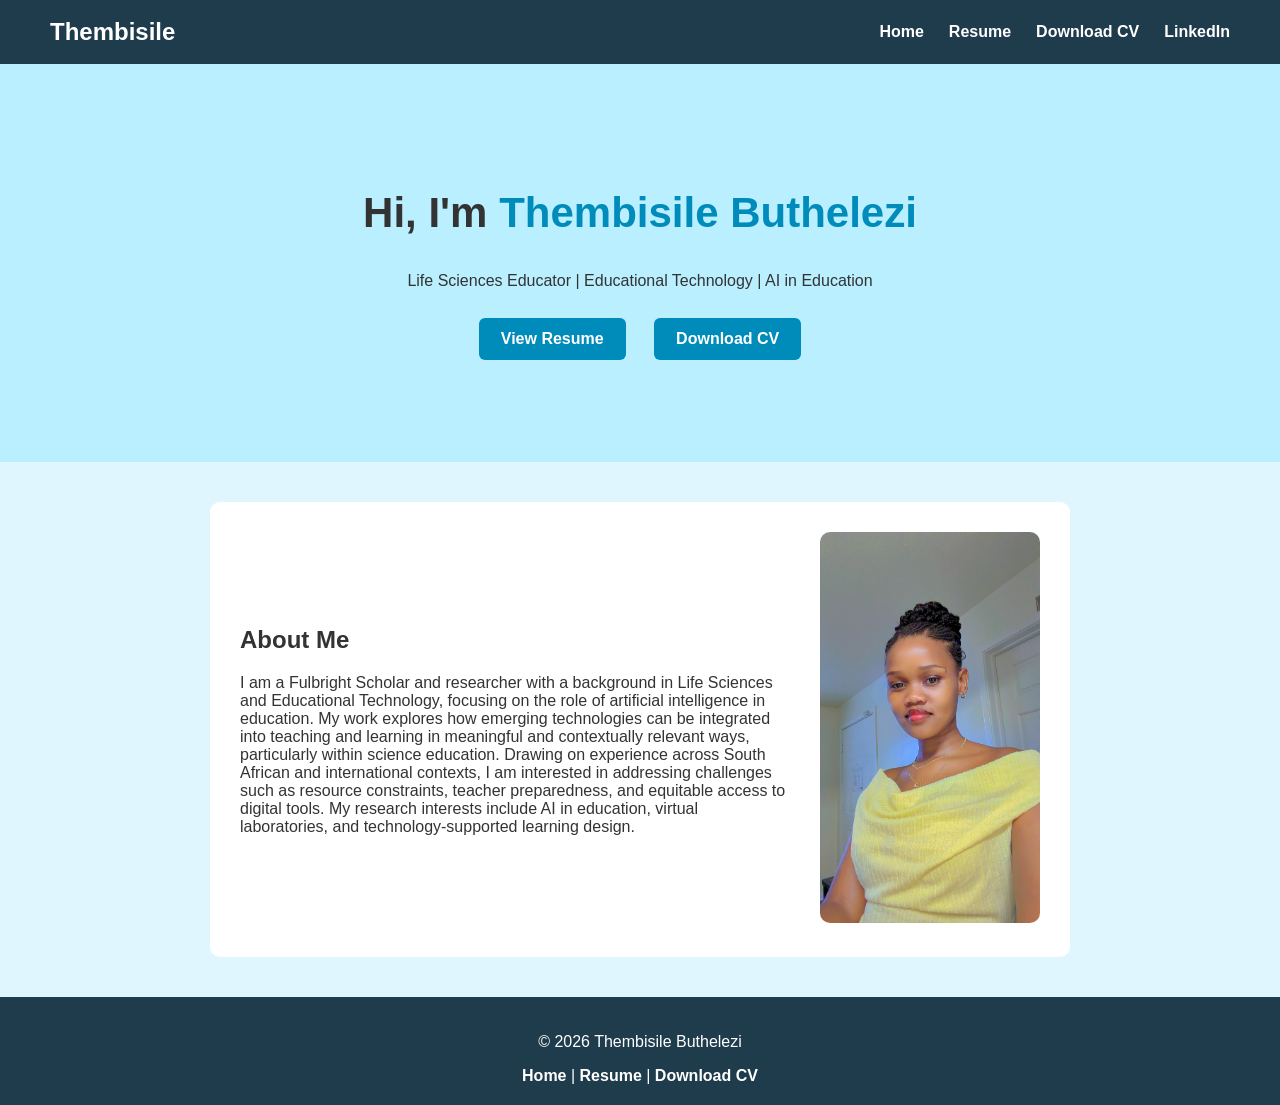
==== index.html @ de8a2062 "Update index.html" ====
<!DOCTYPE html>
<html>
<head>
    <title>Thembisile Buthelezi</title>
    <link rel="stylesheet" href="style.css">
</head>

<body>

<!-- NAVBAR -->
<header>
    <nav>
        <h2 class="logo">Thembisile</h2>
        <ul>
            <li><a href="index.html">Home</a></li>
            <li><a href="resume.html">Resume</a></li>
            <li><a href="Thembisile_Buthelezi_Resume.pdf" download>Download CV</a></li>
            <li><a href="hlinkedin.com/in/thembisile-buthelezi-3b1889375" target="_blank">LinkedIn</a></li>
        </ul>
    </nav>
</header>

<!-- HERO SECTION -->
<section class="hero">
    <h1>Hi, I'm <span>Thembisile Buthelezi</span></h1>
    <p>Life Sciences Educator | Educational Technology | AI in Education</p>

    <a href="resume.html" class="btn">View Resume</a>
    <a href="Thembisile_Buthelezi_Resume.pdf" class="btn">Download CV</a>
</section>

<!-- ABOUT -->
<section class="about">
    <div class="about-container">

        <div class="about-text">
            <h2>About Me</h2>
            <p>
I am a Fulbright Scholar and researcher with a background in Life Sciences and Educational Technology, focusing on the role of artificial intelligence in education. My work explores how emerging technologies can be integrated into teaching and learning in meaningful and contextually relevant ways, particularly within science education.

Drawing on experience across South African and international contexts, I am interested in addressing challenges such as resource constraints, teacher preparedness, and equitable access to digital tools. My research interests include AI in education, virtual laboratories, and technology-supported learning design.
</p>
        </div>

        <div class="about-image">
            <img src="profile.jpg" alt="Profile Picture">
        </div>

    </div>
</section>

<!-- FOOTER -->
<footer>
    <p>© 2026 Thembisile Buthelezi</p>
    <a href="index.html">Home</a> |
    <a href="resume.html">Resume</a> |
    <a href="Thembisile_Buthelezi_Resume.pdf">Download CV</a>
</footer>

</body>
</html>
---- style.css ----
body {
    margin: 0;
    font-family: Arial, sans-serif;
    background-color: #dff6ff;
    color: #333;
}

header {
    background-color: #1f3c4d;
    padding: 18px 50px;
}

nav {
    display: flex;
    justify-content: space-between;
    align-items: center;
}

.logo {
    color: white;
    margin: 0;
}

nav ul {
    list-style: none;
    display: flex;
    gap: 25px;
    margin: 0;
    padding: 0;
}

nav a, footer a {
    color: white;
    text-decoration: none;
    font-weight: bold;
}

.hero {
    text-align: center;
    padding: 90px 20px;
    background-color: #b9efff;
}

.hero h1 {
    font-size: 42px;
}

.hero span {
    color: #008cba;
}

.btn {
    display: inline-block;
    margin: 12px;
    padding: 12px 22px;
    background-color: #008cba;
    color: white;
    border-radius: 6px;
    text-decoration: none;
    font-weight: bold;
}

.about {
    max-width: 800px;
    margin: 40px auto;
    background: white;
    padding: 30px;
    border-radius: 10px;
    text-align: center;
}

footer {
    background-color: #1f3c4d;
    color: white;
    text-align: center;
    padding: 20px;
}
.about-container {
    display: flex;
    align-items: center;
    justify-content: space-between;
    gap: 30px;
}

.about-text {
    flex: 1;
    text-align: left;
}

.about-image img {
    width: 220px;
    border-radius: 10px;
}
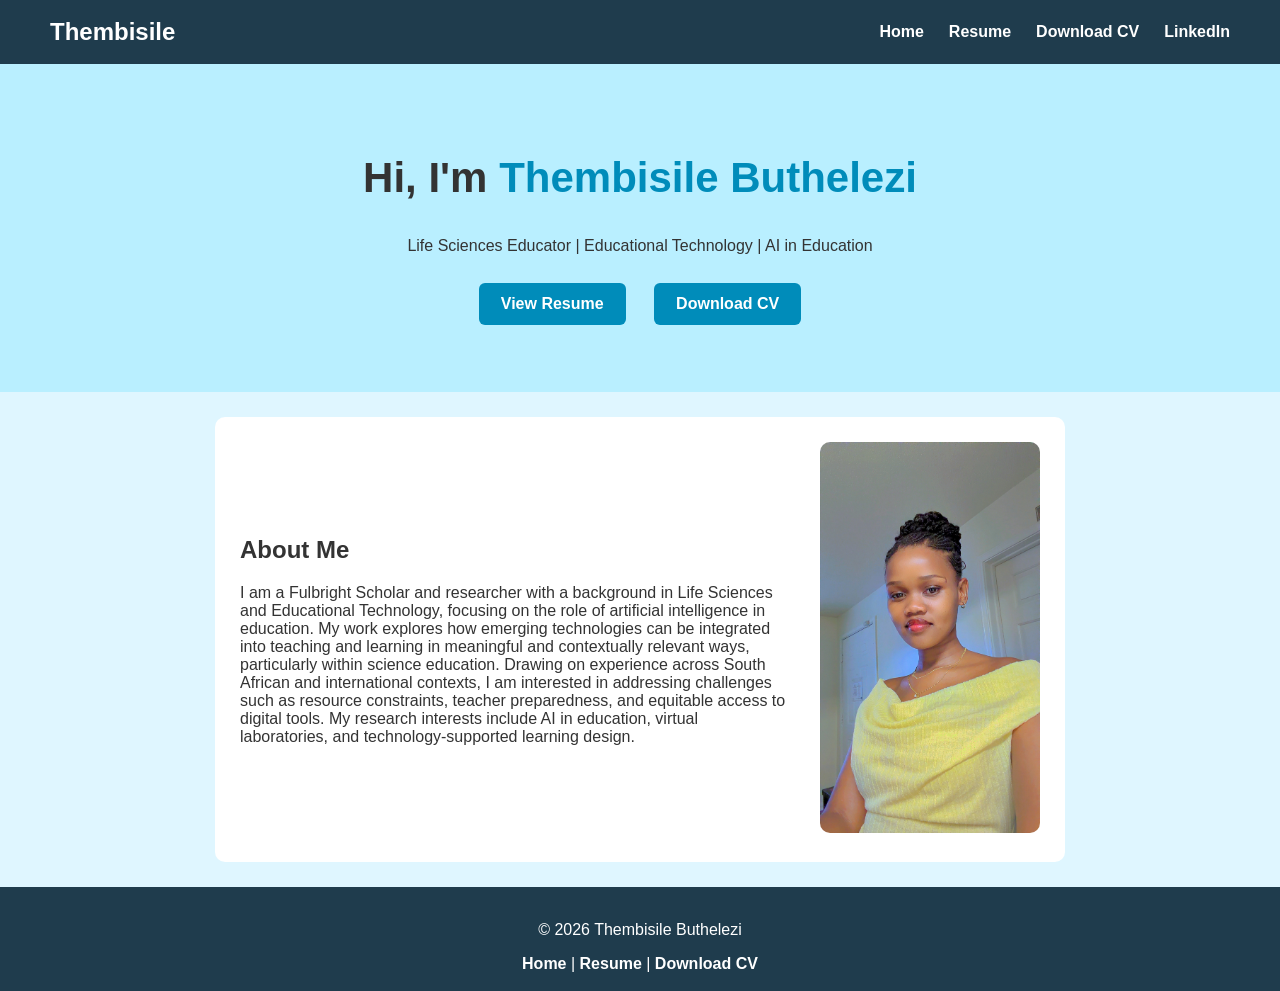
==== commit 418f5246: "Update index.html" ====
--- a/index.html
+++ b/index.html
@@ -15,7 +15,7 @@
             <li><a href="index.html">Home</a></li>
             <li><a href="resume.html">Resume</a></li>
             <li><a href="Thembisile_Buthelezi_Resume.pdf" download>Download CV</a></li>
-            <li><a href="hlinkedin.com/in/thembisile-buthelezi-3b1889375" target="_blank">LinkedIn</a></li>
+            <li><a href="linkedin.com/in/thembisile-buthelezi-3b1889375" target="_blank">LinkedIn</a></li>
         </ul>
     </nav>
 </header>
--- a/style.css
+++ b/style.css
@@ -91,3 +91,44 @@
     width: 220px;
     border-radius: 10px;
 }
+main {
+    min-height: calc(100vh - 150px);
+}
+
+.hero {
+    padding: 55px 20px;
+}
+
+.about {
+    margin: 25px auto;
+    padding: 25px;
+}
+
+.projects {
+    padding: 25px 20px;
+}
+
+footer {
+    padding: 18px;
+}
+.resume-container {
+    max-width: 800px;
+    margin: 40px auto;
+    background: white;
+    padding: 40px;
+    border-radius: 10px;
+    box-shadow: 0 0 15px rgba(0,0,0,0.1);
+}
+
+.resume-container h1,
+.resume-container h2 {
+    text-align: center;
+}
+
+.resume-container p {
+    line-height: 1.6;
+}
+.resume-container h2 {
+    border-bottom: 2px solid #008cba;
+    padding-bottom: 5px;
+}
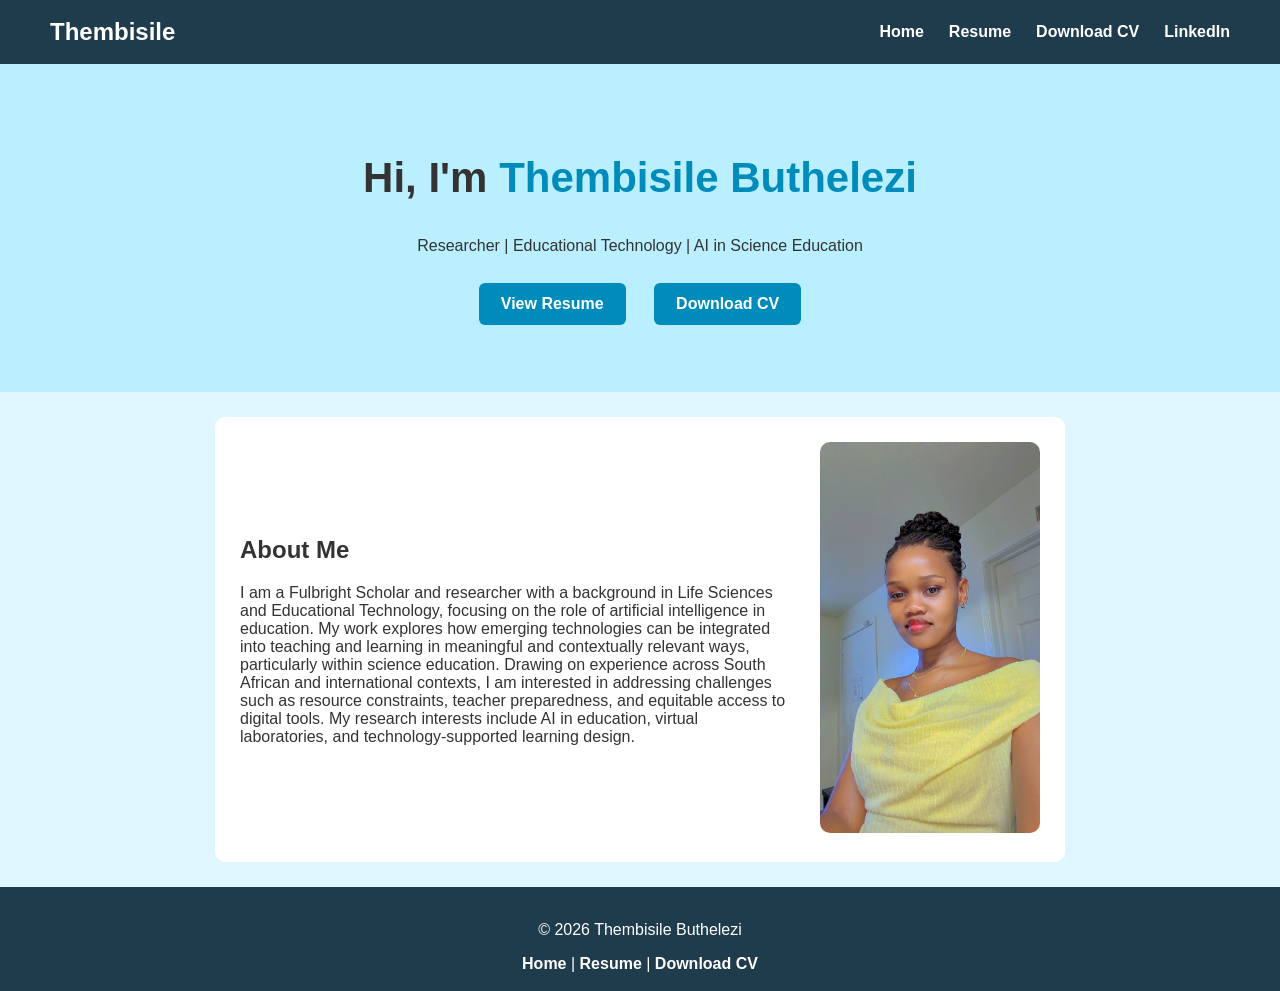
==== commit 25ae37e6: "Update index.html" ====
--- a/index.html
+++ b/index.html
@@ -15,7 +15,7 @@
             <li><a href="index.html">Home</a></li>
             <li><a href="resume.html">Resume</a></li>
             <li><a href="Thembisile_Buthelezi_Resume.pdf" download>Download CV</a></li>
-            <li><a href="linkedin.com/in/thembisile-buthelezi-3b1889375" target="_blank">LinkedIn</a></li>
+            <li><a href="https://www.linkedin.com/in/thembisile-buthelezi-3b1889375/" target="_blank">LinkedIn</a></li>
         </ul>
     </nav>
 </header>
@@ -23,7 +23,7 @@
 <!-- HERO SECTION -->
 <section class="hero">
     <h1>Hi, I'm <span>Thembisile Buthelezi</span></h1>
-    <p>Life Sciences Educator | Educational Technology | AI in Education</p>
+    <p>Researcher | Educational Technology | AI in Science Education</p>
 
     <a href="resume.html" class="btn">View Resume</a>
     <a href="Thembisile_Buthelezi_Resume.pdf" class="btn">Download CV</a>
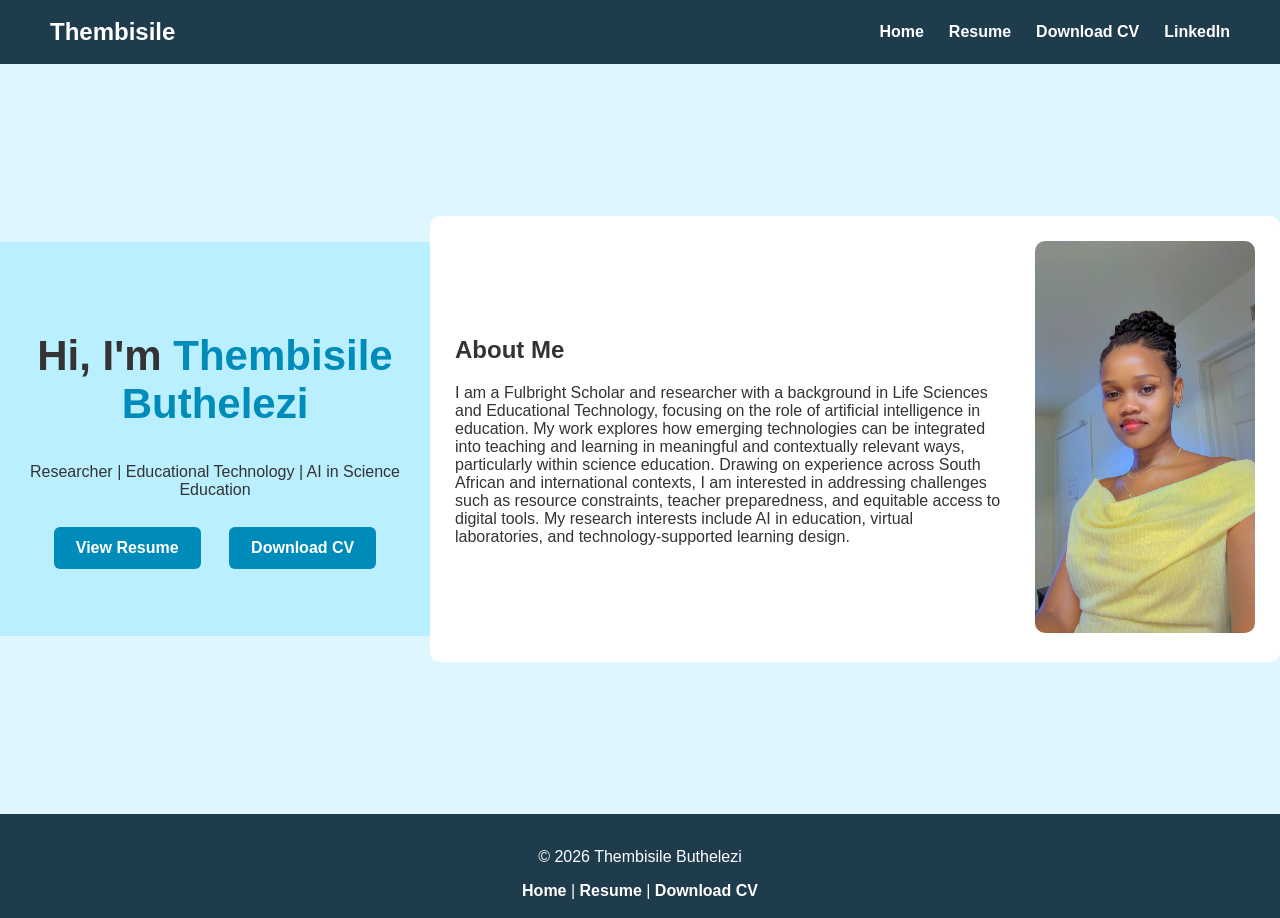
==== commit 0905f5da: "Update index.html" ====
--- a/index.html
+++ b/index.html
@@ -21,6 +21,7 @@
 </header>
 
 <!-- HERO SECTION -->
+<main>   
 <section class="hero">
     <h1>Hi, I'm <span>Thembisile Buthelezi</span></h1>
     <p>Researcher | Educational Technology | AI in Science Education</p>
@@ -48,7 +49,7 @@
 
     </div>
 </section>
-
+</main> 
 <!-- FOOTER -->
 <footer>
     <p>© 2026 Thembisile Buthelezi</p>
--- a/style.css
+++ b/style.css
@@ -132,3 +132,15 @@
     border-bottom: 2px solid #008cba;
     padding-bottom: 5px;
 }
+body {
+    display: flex;
+    flex-direction: column;
+    min-height: 100vh;
+}
+
+main {
+    flex: 1;
+    display: flex;
+    align-items: center;
+    justify-content: center;
+}
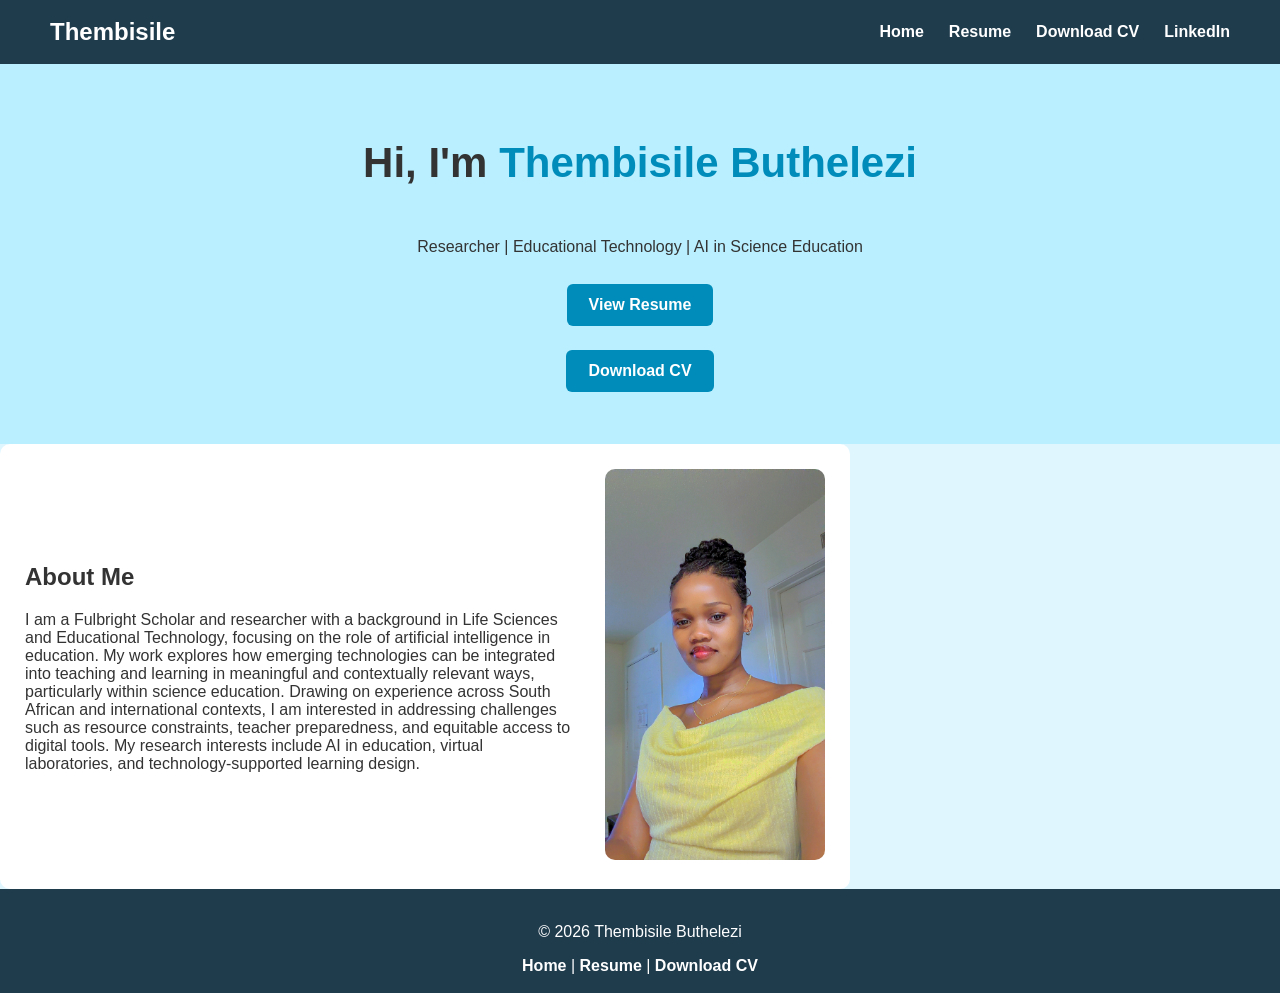
==== commit 7ac37049: "Update index.html" ====
--- a/index.html
+++ b/index.html
@@ -21,7 +21,6 @@
 </header>
 
 <!-- HERO SECTION -->
-<main>   
 <section class="hero">
     <h1>Hi, I'm <span>Thembisile Buthelezi</span></h1>
     <p>Researcher | Educational Technology | AI in Science Education</p>
@@ -49,7 +48,7 @@
 
     </div>
 </section>
-</main> 
+
 <!-- FOOTER -->
 <footer>
     <p>© 2026 Thembisile Buthelezi</p>
--- a/style.css
+++ b/style.css
@@ -37,7 +37,7 @@
 
 .hero {
     text-align: center;
-    padding: 90px 20px;
+    padding: 40px 20px;
     background-color: #b9efff;
 }
 
@@ -126,7 +126,7 @@
 }
 
 .resume-container p {
-    line-height: 1.6;
+    line-height: 1;
 }
 .resume-container h2 {
     border-bottom: 2px solid #008cba;
@@ -144,3 +144,27 @@
     align-items: center;
     justify-content: center;
 }
+main {
+    display: flex;
+    gap: 40px;
+    padding: 20px 50px;
+}
+
+.hero {
+    flex: 1;
+    padding: 40px 20px;
+}
+
+.about {
+    flex: 1;
+    margin: 0;
+}
+.hero {
+    text-align: center;
+    padding: 40px 20px;
+    background-color: #b9efff;
+
+    display: flex;
+    flex-direction: column;   /* THIS makes everything vertical */
+    align-items: center;
+}
